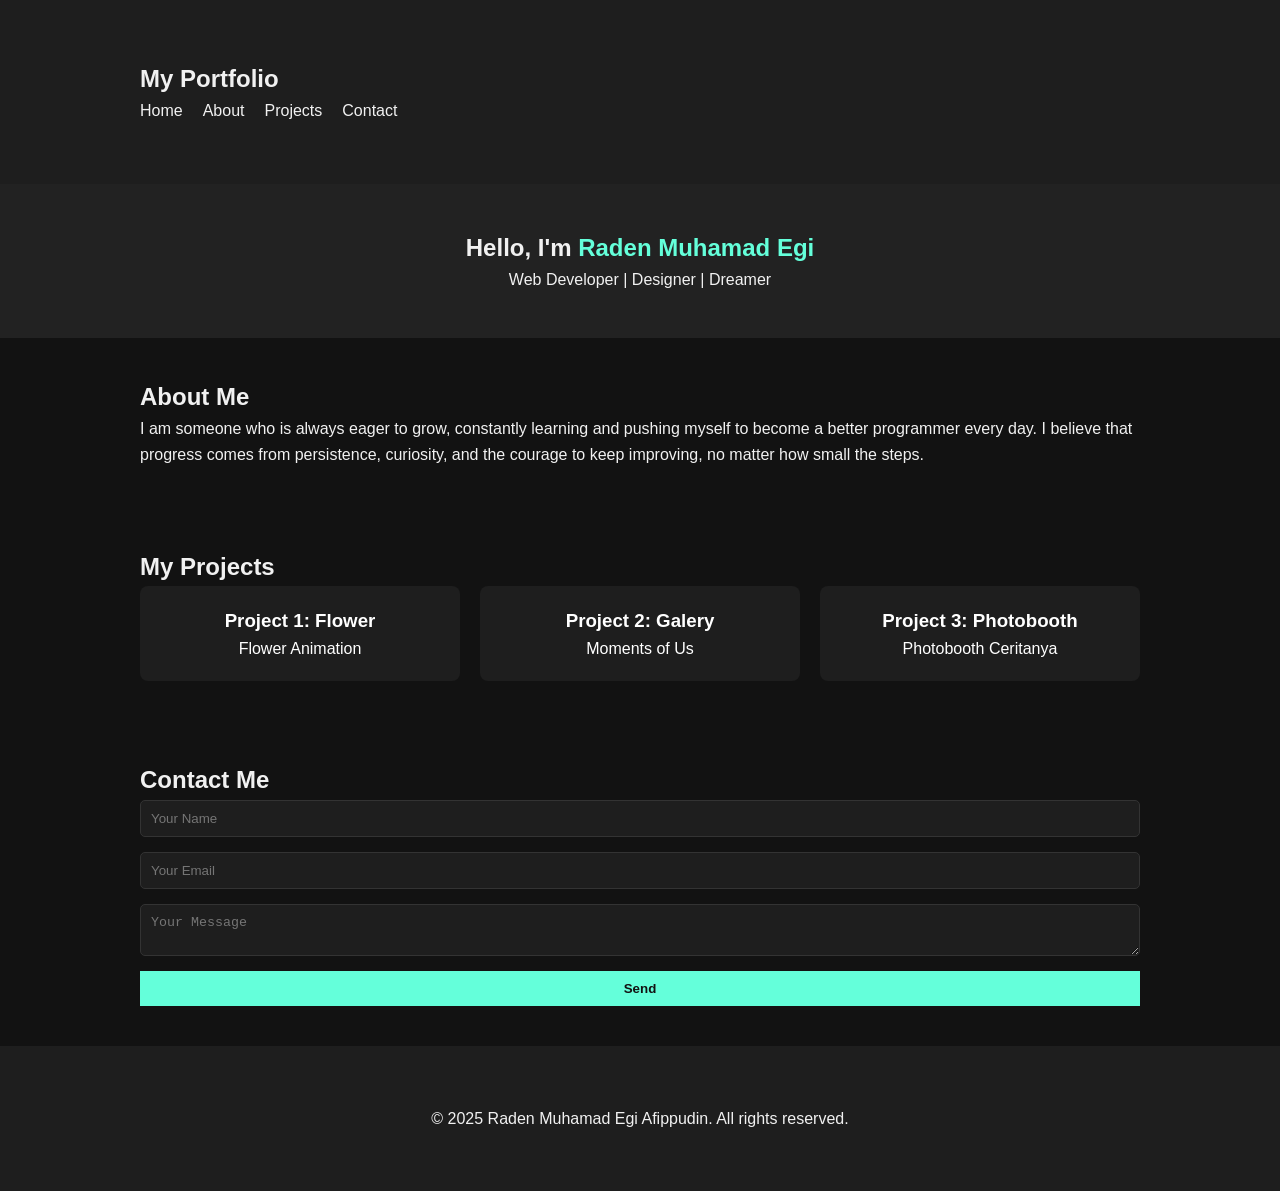
==== index.html @ abf3487e "Add files via upload" ====
<!DOCTYPE html>
<html lang="en">
<head>
  <meta charset="UTF-8" />
  <meta name="viewport" content="width=device-width, initial-scale=1.0" />
  <title>My Portfolio</title>
  <link rel="stylesheet" href="style.css" />
</head> 
<body>
  <header>
    <div class="container">
      <h1 class="logo">My Portfolio</h1>
      <nav>
        <ul class="nav-links" id="navLinks">
          <li><a href="#hero" class="nav-link">Home</a></li>
          <li><a href="#about" class="nav-link">About</a></li>
          <li><a href="#projects" class="nav-link">Projects</a></li>
          <li><a href="#contact" class="nav-link">Contact</a></li>
        </ul>
        <div class="burger" onclick="toggleMenu()">&#9776;</div>
      </nav>
    </div>
  </header>

  <section id="hero">
    <div class="container hero-content">
      <h2>Hello, I'm <span>Raden Muhamad Egi</span></h2>
      <p>Web Developer | Designer | Dreamer</p>
    </div>
  </section>

  <section id="about">
    <div class="container">
      <h2>About Me</h2>
      <p>
        I am someone who is always eager to grow, constantly learning and pushing myself to become a better programmer every day. I believe that progress comes from persistence, curiosity, and the courage to keep improving, no matter how small the steps.
      </p>
    </div>
  </section>

  <section id="projects">
    <div class="container">
      <h2>My Projects</h2>
      <div class="projects-grid">
        <div class="project-card">
            <a href="project1.html" class="project-link">
              <h3>Project 1: Flower</h3>
              <p>Flower Animation</p>
            </a>
          </div>
        <div class="project-card">
          <a href="galery.html" class="project-link">
          <h3>Project 2: Galery</h3>
          <p>Moments of Us</p>
        </a>
        </div>
        <div class="project-card">
          <a href="photobooth.html" class="project-link">
            <h3>Project 3: Photobooth</h3>
            <p>Photobooth Ceritanya</p>
          </a>
        </div>
      </div>
    </div>
  </section>

  <section id="contact">
    <div class="container">
      <h2>Contact Me</h2>
      <form>
        <input type="text" placeholder="Your Name" required />
        <input type="email" placeholder="Your Email" required />
        <textarea placeholder="Your Message" required></textarea>
        <button type="submit">Send</button>
      </form>
    </div>
  </section>

  <footer>
    <div class="container">
      <p>© 2025 Raden Muhamad Egi Afippudin. All rights reserved.</p>
    </div>
  </footer>

  <script src="script.js"></script>
</body>
</html>
---- style.css ----
* {
  margin: 0;
  padding: 0;
  box-sizing: border-box;
}

body {
  font-family: 'Segoe UI', sans-serif;
  background-color: #121212;
  color: #f1f1f1;
  line-height: 1.6;
}

.container {
  width: 90%;
  max-width: 1000px;
  margin: auto;
  padding: 40px 0;
}

html {
  scroll-behavior: smooth;
}

section {
  scroll-margin-top: 170px; /* sesuaikan dengan tinggi header */
}

header {
  background: #1e1e1e;
  padding: 20px 0;
  position: sticky;
  top: 0;
  z-index: 999;
}

.logo {
  font-size: 24px;
  color: #f1f1f1;
}

nav {
  display: flex;
  justify-content: space-between;
  align-items: center;
}

.nav-links {
  list-style: none;
  display: flex;
  gap: 20px;
}

.nav-links li a {
  color: #f1f1f1;
  text-decoration: none;
  position: relative;
  padding-bottom: 5px;
  transition: color 0.3s ease;
}

.nav-links li a::after {
  content: '';
  position: absolute;
  left: 0;
  bottom: 0;
  width: 0%;
  height: 2px;
  background-color: #64ffda;
  transition: width 0.3s ease;
}

.nav-links li a:hover::after {
  width: 100%;
}

.nav-links li a:hover {
  color: #64ffda;
}




.burger {
  display: none;
  font-size: 28px;
  color: #f1f1f1;
  cursor: pointer;
}

#hero {
  background: #222;
  padding: 5px 0;
  text-align: center;
}

#hero span {
  color: #64ffda;
}

#projects .projects-grid {
  display: grid;
  grid-template-columns: repeat(auto-fit, minmax(250px, 1fr));
  gap: 20px;
}

.project-card {
  background: #1e1e1e;
  padding: 20px;
  border-radius: 8px;
  text-align: center;
  transition: transform 0.3s ease;
}


.project-card:hover {
  transform: translateY(-5px);
  background-color: #333;
}

.project-link {
  color: white;
  text-decoration: none;
  display: block;
  transition: color 0.3s ease;
}

.project-link h3,
.project-link p {
  color: white;
  transition: color 0.3s ease;
}

.project-link:hover h3,
.project-link:hover p {
  color: #079097; /* Warna hijau seperti Project 2 & 3 */
}


form {
  display: flex;
  flex-direction: column;
  gap: 15px;
}

form input, form textarea {
  padding: 10px;
  background: #1e1e1e;
  border: 1px solid #333;
  color: #f1f1f1;
  border-radius: 5px;
}

form button {
  background: #64ffda;
  color: #121212;
  padding: 10px;
  border: none;
  cursor: pointer;
  font-weight: bold;
  transition: background 0.3s ease;
}

form button:hover {
  background: #52e0c4;
}

footer {
  text-align: center;
  background: #1e1e1e;
  padding: 20px 0;
}

/* Responsive */
@media screen and (max-width: 768px) {
  .nav-links {
    flex-direction: column;
    background: #1e1e1e;
    display: none;
    position: absolute;
    top: 60px;
    right: 20px;
    padding: 10px;
    border-radius: 8px;
  }

  .nav-links.active {
    display: flex;
  }

  .burger {
    display: block;
  }
}
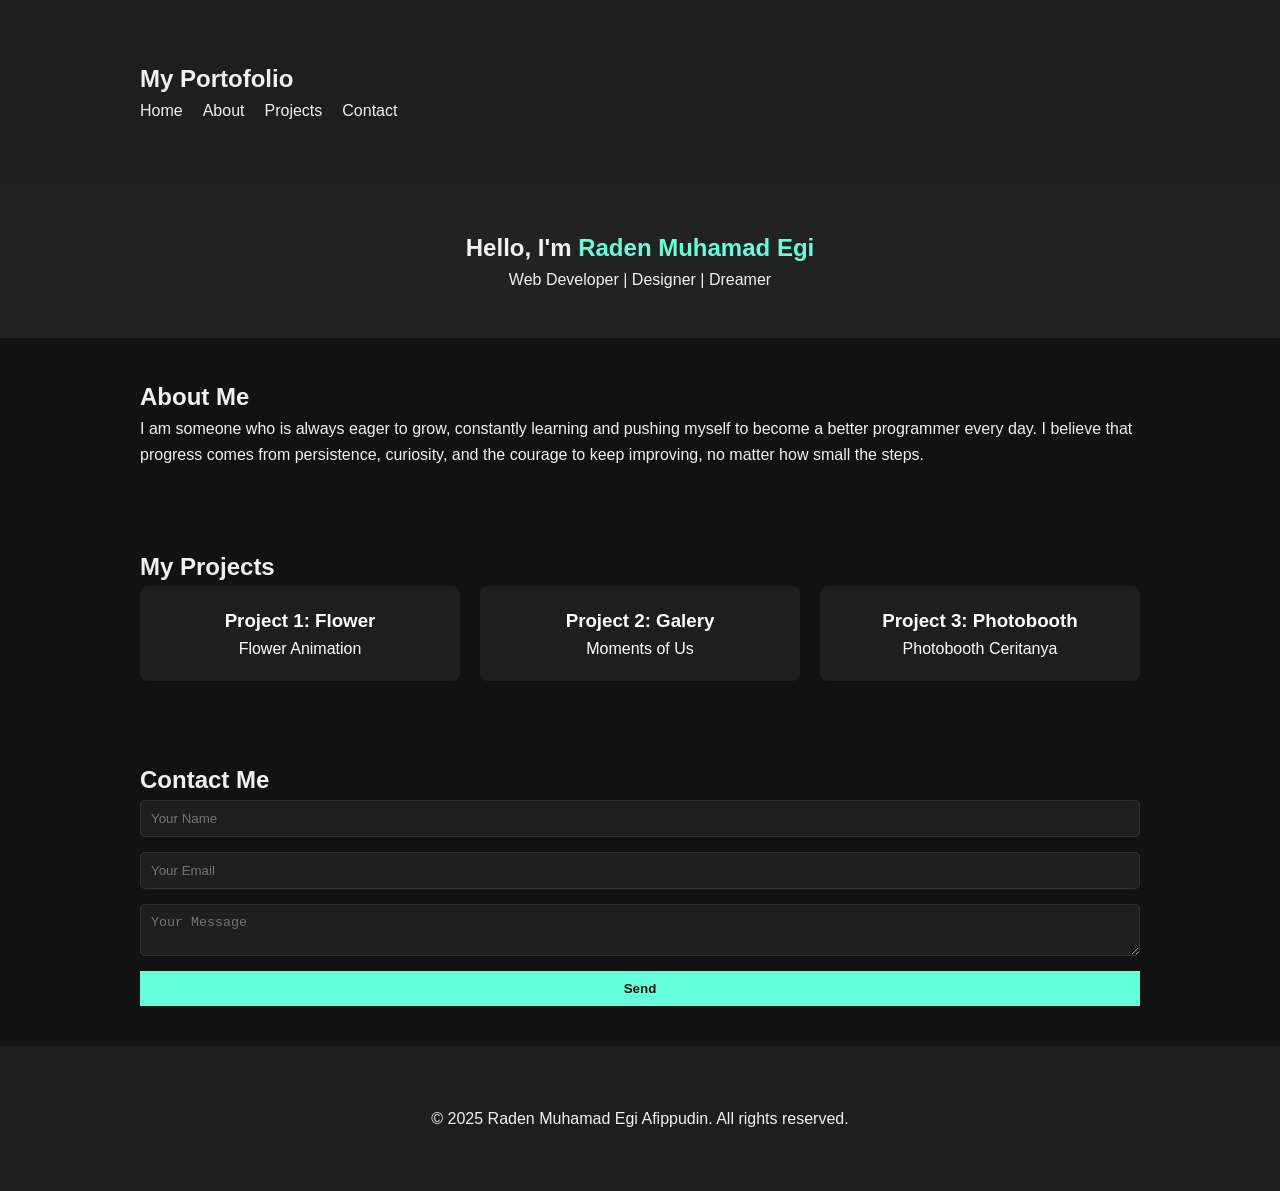
==== commit 73890080: "index.html" ====
--- a/index.html
+++ b/index.html
@@ -9,7 +9,7 @@
 <body>
   <header>
     <div class="container">
-      <h1 class="logo">My Portfolio</h1>
+      <h1 class="logo">My Portofolio</h1>
       <nav>
         <ul class="nav-links" id="navLinks">
           <li><a href="#hero" class="nav-link">Home</a></li>
